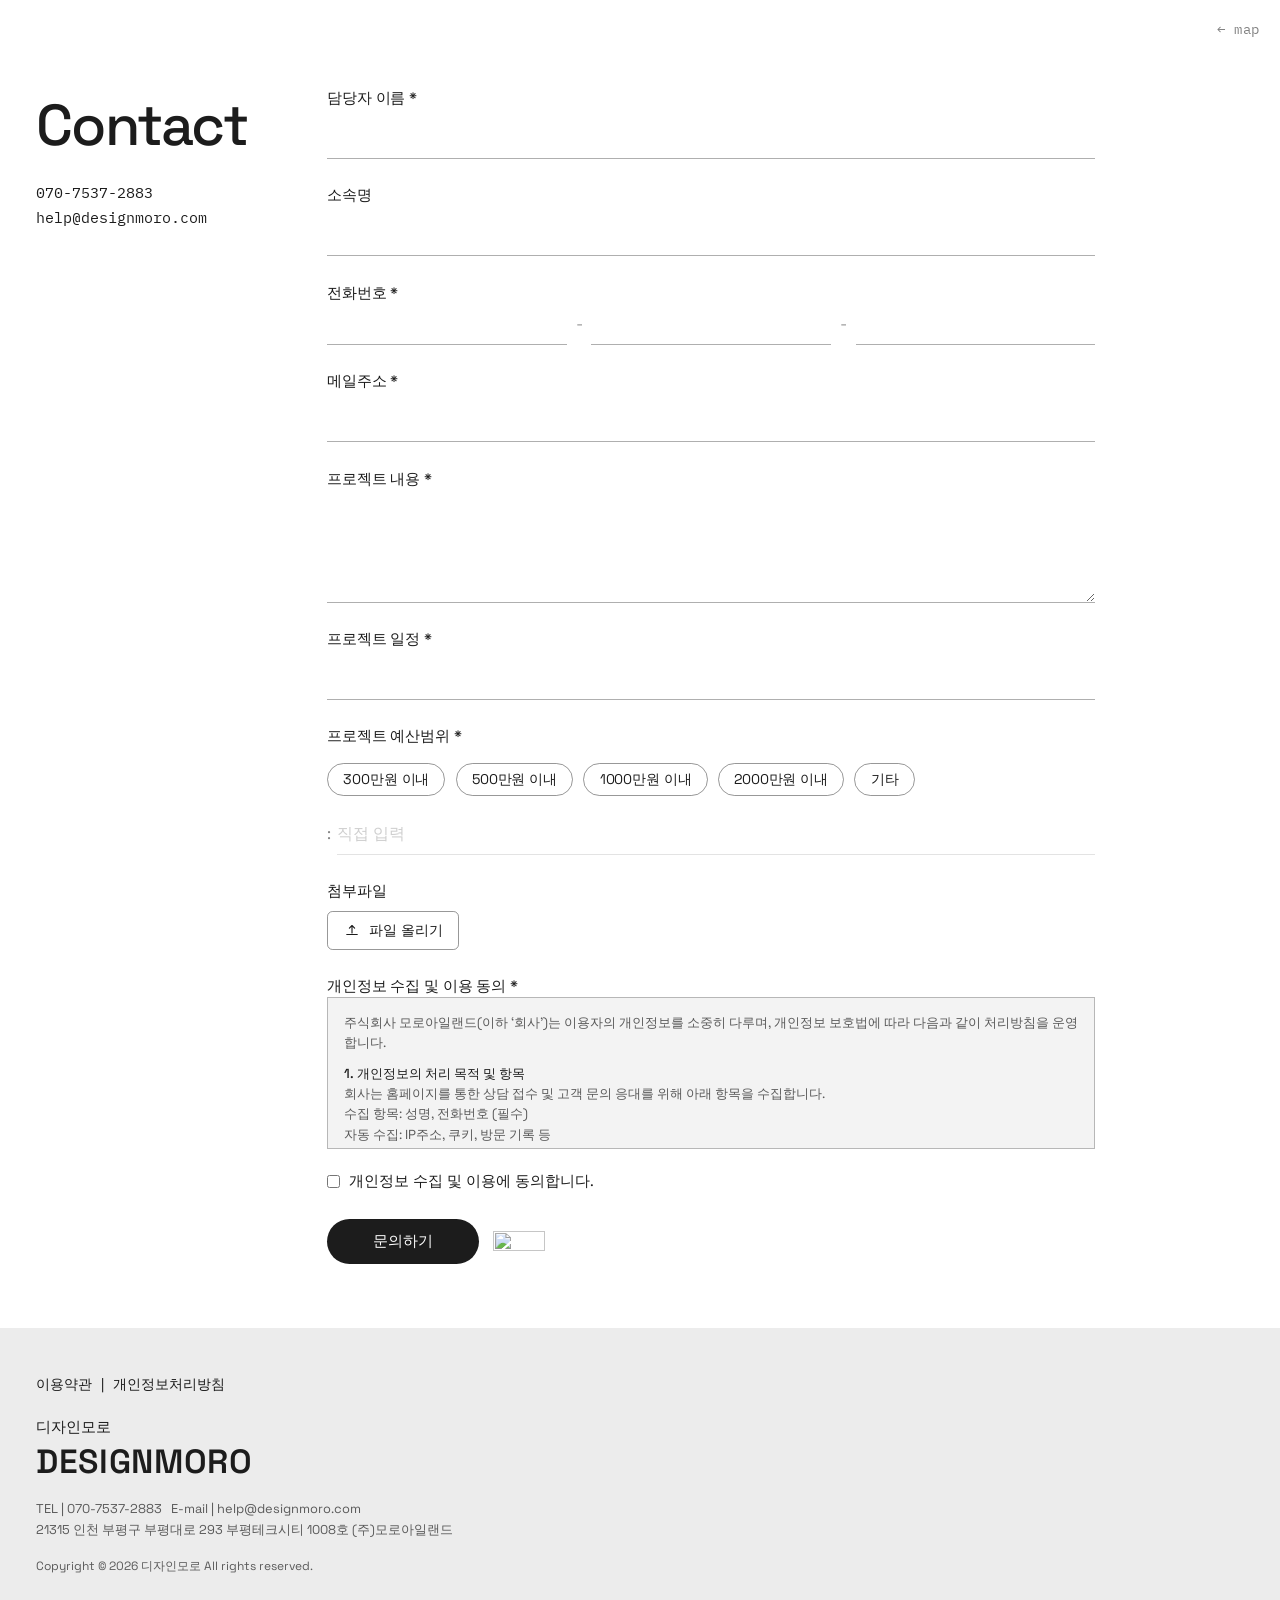
==== html/contact.html @ e8f6c5b4 "Publish the MORO island page from one address. Co-authored-by: Cursor <cursoragent@cursor.com>" ====
<!DOCTYPE html>
<html lang="ko">
  <head>
    <meta charset="UTF-8" />
    <meta name="viewport" content="width=device-width, initial-scale=1.0" />
    <title>Contact — MORO island</title>
    <meta name="description" content="Contact DESIGNMORO" />
    <link rel="preconnect" href="https://fonts.googleapis.com" />
    <link rel="preconnect" href="https://fonts.gstatic.com" crossorigin />
    <link
      href="https://fonts.googleapis.com/css2?family=IBM+Plex+Mono:wght@400;500&family=Space+Grotesk:wght@400;500;600&display=swap"
      rel="stylesheet"
    />
    <link rel="stylesheet" href="styles.css" />
  </head>
  <body class="subpage contact-page">
    <a href="index.html" class="contact-back">← map</a>

    <main class="contact">
      <header class="contact-head">
        <h1 class="contact-title">Contact</h1>
        <p class="contact-direct">
          <a href="tel:07075372883">070-7537-2883</a><br />
          <a href="mailto:help@designmoro.com">help@designmoro.com</a>
        </p>
      </header>

      <form class="contact-form" id="contact-form" novalidate>
        <label class="field">
          <span class="field-label">담당자 이름 <i aria-hidden="true">*</i></span>
          <input type="text" name="name" required autocomplete="name" />
        </label>

        <label class="field">
          <span class="field-label">소속명</span>
          <input type="text" name="org" autocomplete="organization" />
        </label>

        <fieldset class="field field-phone">
          <legend class="field-label">전화번호 <i aria-hidden="true">*</i></legend>
          <div class="phone-row">
            <input
              type="text"
              name="phone_front"
              inputmode="numeric"
              maxlength="4"
              required
              aria-label="전화번호 앞자리"
              autocomplete="tel-national"
            />
            <span class="phone-dash" aria-hidden="true">-</span>
            <input
              type="text"
              name="phone_mid"
              inputmode="numeric"
              maxlength="4"
              required
              aria-label="전화번호 중간자리"
            />
            <span class="phone-dash" aria-hidden="true">-</span>
            <input
              type="text"
              name="phone_end"
              inputmode="numeric"
              maxlength="4"
              required
              aria-label="전화번호 끝자리"
            />
          </div>
        </fieldset>

        <label class="field">
          <span class="field-label">메일주소 <i aria-hidden="true">*</i></span>
          <input type="email" name="email" required autocomplete="email" />
        </label>

        <label class="field field-area">
          <span class="field-label">프로젝트 내용 <i aria-hidden="true">*</i></span>
          <textarea name="project" rows="4" required></textarea>
        </label>

        <label class="field">
          <span class="field-label">프로젝트 일정 <i aria-hidden="true">*</i></span>
          <input type="text" name="schedule" required placeholder="" />
        </label>

        <fieldset class="field field-budget">
          <legend class="field-label">프로젝트 예산범위 <i aria-hidden="true">*</i></legend>
          <div class="budget-chips" role="radiogroup" aria-label="프로젝트 예산범위">
            <label class="chip">
              <input type="radio" name="budget" value="300" required />
              <span>300만원 이내</span>
            </label>
            <label class="chip">
              <input type="radio" name="budget" value="500" />
              <span>500만원 이내</span>
            </label>
            <label class="chip">
              <input type="radio" name="budget" value="1000" />
              <span>1000만원 이내</span>
            </label>
            <label class="chip">
              <input type="radio" name="budget" value="2000" />
              <span>2000만원 이내</span>
            </label>
            <label class="chip chip-other">
              <input type="radio" name="budget" value="other" />
              <span>기타</span>
            </label>
            <label class="budget-other">
              <span class="visually-hidden">기타 예산</span>
              <span class="budget-other-prefix" aria-hidden="true">:</span>
              <input
                type="text"
                name="budget_other"
                id="budget-other"
                placeholder="직접 입력"
                disabled
              />
            </label>
          </div>
        </fieldset>

        <div class="field field-file">
          <span class="field-label">첨부파일</span>
          <label class="file-btn">
            <input type="file" name="files" multiple />
            <svg
              class="file-icon"
              viewBox="0 0 24 24"
              width="18"
              height="18"
              aria-hidden="true"
            >
              <path
                d="M12 16V6M12 6l-3.5 3.5M12 6l3.5 3.5M5 18h14"
                fill="none"
                stroke="currentColor"
                stroke-width="1.5"
                stroke-linecap="round"
                stroke-linejoin="round"
              />
            </svg>
            <span>파일 올리기</span>
          </label>
          <p class="file-name" id="file-name" hidden></p>
        </div>

        <fieldset class="field field-consent">
          <legend class="field-label">
            개인정보 수집 및 이용 동의 <i aria-hidden="true">*</i>
          </legend>
          <div class="consent-box" tabindex="0">
            <p>
              주식회사 모로아일랜드(이하 ‘회사’)는 이용자의 개인정보를 소중히
              다루며, 개인정보 보호법에 따라 다음과 같이 처리방침을 운영합니다.
            </p>
            <p>
              <strong>1. 개인정보의 처리 목적 및 항목</strong><br />
              회사는 홈페이지를 통한 상담 접수 및 고객 문의 응대를 위해 아래
              항목을 수집합니다.<br />
              수집 항목: 성명, 전화번호 (필수)<br />
              자동 수집: IP주소, 쿠키, 방문 기록 등
            </p>
            <p>
              <strong>2. 보유 및 이용 기간</strong><br />
              원칙적으로 문의 접수일로부터 3년간 보관 후 지체 없이 파기합니다.
              단, 관계 법령에 따라 보존할 필요가 있는 경우 해당 기간까지
              보관합니다.
            </p>
            <p>
              <strong>3. 개인정보의 파기</strong><br />
              전자적 파일은 복구가 불가능한 방법으로 영구 삭제하며, 종이 문서는
              분쇄하거나 소각하여 파기합니다.
            </p>
            <p>
              <strong>4. 이용자의 권리</strong><br />
              이용자는 언제든지 본인의 개인정보 열람, 정정, 삭제, 처리 정지를
              요구할 수 있으며, 회사는 이에 대해 지체 없이 조치하겠습니다.
            </p>
            <p>
              <strong>5. 개인정보의 안전성 확보 조치</strong><br />
              회사는 내부관리계획 수립, 접근 권한 제한, 보안프로그램 설치 등
              데이터 보호를 위한 기술적·관리적 조치를 이행하고 있습니다.
            </p>
            <p>
              <strong>6. 개인정보 보호책임자</strong><br />
              개인정보와 관련한 문의사항은 아래 부서로 연락해주시기 바랍니다.<br />
              *책임자/담당자: 이희성/장현별 (담당자)<br />
              *연락처: 070-7537-2883 / moroisland@naver.com
            </p>
            <p>
              <strong>7. 권익침해 구제방법</strong><br />
              기타 침해 신고나 상담이 필요하신 경우
              개인정보침해신고센터(국번없이 118) 또는 개인정보
              분쟁조정위원회(1833-6972)로 문의하실 수 있습니다.
            </p>
            <p>시행일자: 2026년 5월 12일</p>
          </div>
          <label class="consent-check">
            <input type="checkbox" name="consent" required />
            <span>개인정보 수집 및 이용에 동의합니다.</span>
          </label>
        </fieldset>

        <div class="contact-submit">
          <button type="submit" class="submit-btn">문의하기</button>
          <img
            class="submit-boat"
            src="https://cdn.imweb.me/thumbnail/20261005/938372790ea72.png"
            alt=""
            width="102"
            height="43"
            draggable="false"
          />
        </div>
      </form>
    </main>

    <footer class="contact-footer">
      <div class="contact-footer-inner">
        <nav class="footer-links" aria-label="정책">
          <a href="#">이용약관</a>
          <span aria-hidden="true">|</span>
          <a href="#">개인정보처리방침</a>
        </nav>
        <p class="footer-brand-ko">디자인모로</p>
        <p class="footer-brand">DESIGNMORO</p>
        <p class="footer-meta">
          TEL | 070-7537-2883 &nbsp; E-mail | help@designmoro.com
        </p>
        <p class="footer-meta">
          21315 인천 부평구 부평대로 293 부평테크시티 1008호 (주)모로아일랜드
        </p>
        <p class="footer-copy">Copyright © 2026 디자인모로 All rights reserved.</p>
      </div>
    </footer>

    <script>
      (() => {
        const form = document.getElementById("contact-form");
        if (!form) return;

        const otherInput = document.getElementById("budget-other");
        const fileName = document.getElementById("file-name");

        form.querySelectorAll('input[name="budget"]').forEach((radio) => {
          radio.addEventListener("change", () => {
            const isOther = radio.value === "other" && radio.checked;
            otherInput.disabled = !isOther;
            if (!isOther) otherInput.value = "";
            else otherInput.focus();
          });
        });

        const fileInput = form.querySelector('input[type="file"]');
        fileInput?.addEventListener("change", () => {
          const files = [...(fileInput.files || [])];
          if (!files.length) {
            fileName.hidden = true;
            fileName.textContent = "";
            return;
          }
          fileName.hidden = false;
          fileName.textContent = files.map((f) => f.name).join(", ");
        });

        const launchBoat = () => {
          const boat = form.querySelector(".submit-boat");
          if (!boat) return;
          boat.classList.remove("is-launching");
          boat.style.opacity = "";
          void boat.offsetWidth;
          boat.classList.add("is-launching");
          boat.addEventListener(
            "animationend",
            () => {
              boat.style.opacity = "0";
            },
            { once: true }
          );
        };

        form.addEventListener("submit", (e) => {
          e.preventDefault();
          if (!form.reportValidity()) return;
          launchBoat();
        });
      })();
    </script>
  </body>
</html>
---- html/styles.css ----
:root {
  --bg: #e2e2e2;
  --ink: #1c1c1c;
  --ink-muted: #5a5a5a;
  --grid: rgba(28, 28, 28, 0.18);
  --route: #3a6fbf;
  --font-ui: "Space Grotesk", sans-serif;
  --font-mono: "IBM Plex Mono", monospace;
}

* {
  box-sizing: border-box;
  padding: 0;
  margin: 0;
}

html,
body {
  height: 100%;
  max-width: 100vw;
}

body:not(.subpage) {
  overflow: hidden;
}

/* Imweb site chrome. The black preview bar is separate and only shows while editing. */
#doz_header_wrap,
#doz_footer_wrap,
#doz_footer,
#site_footer {
  display: none !important;
}

body {
  color: var(--ink);
  background: var(--bg);
  font-family: var(--font-ui);
  -webkit-font-smoothing: antialiased;
  -moz-osx-font-smoothing: grayscale;
}

a {
  color: inherit;
  text-decoration: none;
}

button {
  font: inherit;
  color: inherit;
  background: none;
  border: none;
  cursor: pointer;
}

/* —— Intro loader: empty sea, compass + boat that only rocks —— */
.loader {
  position: fixed;
  inset: 0;
  z-index: 100;
  background: var(--bg);
  color: var(--ink);
  overflow: hidden;
  transition:
    opacity 0.7s cubic-bezier(0.22, 1, 0.36, 1),
    visibility 0.7s linear;
  animation: moro-loader-exit 0.8s ease 6.2s forwards;
}

.loader.is-done {
  animation: none;
  opacity: 0;
  visibility: hidden;
  pointer-events: none;
}

@keyframes moro-loader-exit {
  to {
    opacity: 0;
    visibility: hidden;
    pointer-events: none;
  }
}

.loader-sea {
  position: absolute;
  inset: 0;
  pointer-events: none;
}

.loader-boat {
  position: absolute;
  top: 54%;
  left: 50%;
  width: 48px;
  margin: -108px 0 0 -24px; /* above the larger compass */
  opacity: 0;
  transform-origin: 50% 60%;
  transition: opacity 0.5s ease;
}

.loader-boat.is-on {
  opacity: 1;
  animation: loader-boat-sway 4.2s ease-in-out infinite;
}

.loader-boat img {
  display: block;
  width: 100%;
  height: auto;
}

@keyframes loader-boat-sway {
  0%,
  100% {
    transform: translate(0, 0) rotate(-7deg);
  }
  35% {
    transform: translate(4px, 2px) rotate(5deg);
  }
  65% {
    transform: translate(-3px, 1px) rotate(-4deg);
  }
}

.loader-compass {
  position: absolute;
  top: 54%;
  left: 50%;
  width: 120px;
  height: 120px;
  margin: -60px 0 0 -60px;
  overflow: visible;
  pointer-events: none;
  z-index: 2;
}

.compass-ring {
  fill: none;
  stroke: var(--ink);
  stroke-width: 1.2;
}

.compass-ring.soft {
  stroke: rgba(28, 28, 28, 0.22);
  stroke-width: 0.8;
}

.compass-ticks {
  color: var(--ink);
}

.compass-ticks .minor {
  stroke: rgba(28, 28, 28, 0.35);
  stroke-width: 0.7;
}

.compass-n {
  fill: var(--ink);
  font-family: var(--font-mono);
  font-size: 8px;
  font-weight: 500;
}

.compass-cardinal {
  fill: rgba(28, 28, 28, 0.4);
  font-family: var(--font-mono);
  font-size: 6px;
  font-weight: 500;
}

.compass-needle {
  transform-origin: 32px 32px;
}

.compass-needle polygon {
  fill: var(--ink);
}

.compass-needle .tail {
  fill: rgba(28, 28, 28, 0.28);
}

.compass-hub {
  fill: var(--bg);
  stroke: var(--ink);
  stroke-width: 1.2;
}

.loader-line {
  position: absolute;
  top: calc(54% + 78px);
  left: 50%;
  transform: translateX(-50%);
  margin: 0;
  font-family: var(--font-mono);
  font-size: clamp(0.85rem, 1.5vw, 1rem);
  font-weight: 500;
  letter-spacing: 0.06em;
  color: var(--ink-muted);
  white-space: nowrap;
  z-index: 2;
}

.loader-progress {
  position: absolute;
  width: 1px;
  height: 1px;
  overflow: hidden;
  clip: rect(0 0 0 0);
}

@media (prefers-reduced-motion: reduce) {
  .loader-boat.is-on {
    animation: none;
  }
}

/* —— Map scene —— */
.scene {
  position: fixed;
  left: 0;
  right: 0;
  bottom: 0;
  top: var(--moro-top, 0px);
  width: auto;
  height: auto;
  min-width: 0;
  min-height: 0;
  z-index: 30;
  overflow: hidden;
  background: var(--bg);
  opacity: 0.55;
  filter: blur(14px);
  transform: scale(1.02);
  transition:
    filter 1s cubic-bezier(0.22, 1, 0.36, 1),
    opacity 1s cubic-bezier(0.22, 1, 0.36, 1),
    transform 1s cubic-bezier(0.22, 1, 0.36, 1);
  animation: moro-scene-enter 1s cubic-bezier(0.22, 1, 0.36, 1) 6.2s forwards;
}

@keyframes moro-scene-enter {
  to {
    opacity: 1;
    filter: none;
    transform: none;
  }
}

.scene.ready,
.scene.skip {
  animation: none;
  opacity: 1;
  /* blur(0) still softens vectors — drop the filter entirely */
  filter: none;
  transform: none;
}

.scene.skip {
  transition: none;
}

.layer {
  position: absolute;
  inset: 0;
  pointer-events: none;
}

.layer :is(a, button) {
  pointer-events: auto;
}

.routes {
  z-index: 0;
}

.island {
  z-index: 1;
}

.map {
  z-index: 1;
}

.grid {
  z-index: 2;
}

.sats {
  z-index: 4;
}

.chrome {
  z-index: 6;
  pointer-events: none;
}

.top-left {
  position: absolute;
  top: clamp(1.1rem, 3vh, 2rem);
  left: clamp(1.1rem, 3vw, 2rem);
}

.top-right {
  position: absolute;
  top: clamp(1.1rem, 3vh, 2rem);
  right: clamp(1.1rem, 3vw, 2rem);
}

/* —— Chart grid —— */
.chart-svg {
  position: absolute;
  inset: 0;
  width: 100%;
  height: 100%;
  z-index: 0;
  pointer-events: none;
}

.axis,
.diag,
.circle,
.circle-soft {
  fill: none;
  stroke: var(--grid);
  stroke-width: 0.9;
}

.axis {
  stroke: rgba(28, 28, 28, 0.28);
  stroke-width: 0.7;
}

.diag {
  stroke: rgba(28, 28, 28, 0.22);
  stroke-width: 0.7;
  stroke-dasharray: 1.2 2;
  stroke-linecap: round;
  opacity: 0.9;
}

.circle {
  stroke-width: 0.7;
}

.circle-soft {
  stroke-width: 0.5;
  opacity: 0.55;
}

/* —— ONE map stage (fixed 16:10). Everything inside scales together. —— */
.map-stage {
  /* Fit INSIDE the scene box (contain) so the whole map stays centered */
  --stage-w: min(100%, calc(100% * 16 / 10));
  --stage-h: calc(var(--stage-w) * 10 / 16);
  position: absolute;
  left: 50%;
  top: 50%;
  transform: translate(-50%, -50%);
  width: var(--stage-w);
  height: var(--stage-h);
  pointer-events: none;
  overflow: visible;
  container-type: inline-size;
}

/* Routes share stage scale; overflow so side lanes paint into letterbox */
.routes-svg {
  position: absolute;
  inset: 0;
  width: 100%;
  height: 100%;
  z-index: 0;
  display: block;
  pointer-events: none;
  overflow: visible;
}

.routes-group {
  fill: none;
}

.route {
  fill: none;
  stroke: var(--route);
  stroke-width: 1.45;
  stroke-dasharray: 4 7;
  stroke-linecap: round;
  opacity: 0.9;
  animation: flow 12s linear infinite;
}

@keyframes flow {
  to {
    stroke-dashoffset: -132;
  }
}

/* MORO — fixed % of stage, optically centered (nudged up) */
.moro-block {
  position: absolute;
  left: 50%;
  top: 44%;
  transform: translate(-50%, -50%);
  width: 54%;
  aspect-ratio: 1200 / 784;
  z-index: 2;
}

.island-img {
  position: absolute;
  inset: 0;
  width: 100%;
  height: 100%;
  display: block;
  user-select: none;
  object-fit: fill;
}

.island-markers {
  position: absolute;
  inset: 0;
  width: 100%;
  height: 100%;
  z-index: 2;
  pointer-events: none;
  overflow: visible;
  display: block;
}

.marker {
  pointer-events: auto;
  cursor: pointer;
}

.marker-scale {
  transition: transform 0.2s ease;
  transform-box: fill-box;
  transform-origin: center;
}

.marker:hover .marker-scale,
.marker:focus-visible .marker-scale {
  transform: scale(1.18);
}

.marker:focus-visible {
  outline: none;
}

.marker:focus-visible .marker-hit {
  stroke: var(--ink);
  stroke-width: 2;
}

.marker-hit {
  fill: transparent;
}

.marker-symbol {
  fill: var(--ink);
  font-size: 32px;
  font-family: var(--font-mono);
  font-weight: 500;
  paint-order: stroke fill;
  stroke: #ffffff;
  stroke-width: 6px;
  stroke-linejoin: round;
  pointer-events: none;
}

/* contact / about — fixed % of same stage */
.sat {
  position: absolute;
  display: flex;
  flex-direction: column;
  align-items: center;
  gap: 0.4rem;
  z-index: 3;
  pointer-events: auto;
  overflow: visible;
}

.sat.contact {
  left: 6%;
  bottom: 16%;
}

.sat.about {
  right: 6%;
  bottom: 16%;
}

.sat-island {
  width: 9.5cqi;
  height: auto;
  display: block;
  user-select: none;
  overflow: visible;
  object-fit: contain;
  flex-shrink: 0;
}

.sat.contact .sat-island {
  width: 15cqi;
  aspect-ratio: 232.4 / 255.1;
  object-fit: contain;
}

.sat.about .sat-island {
  width: 11.5cqi;
}

.sat-label {
  font-family: var(--font-mono);
  font-size: clamp(0.78rem, 1.9cqi, 1.05rem);
  font-weight: 500;
  letter-spacing: 0.08em;
  color: var(--ink);
  /* Halo so labels stay clear over routes / chart lines */
  text-shadow:
    0 0 0.35em var(--bg),
    0 0 0.35em var(--bg),
    0 0 0.55em var(--bg);
}

.sat.about .sat-label {
  order: -1;
}

/* —— Legend —— */
.legend {
  display: flex;
  flex-direction: column;
  gap: 0.85rem;
  user-select: none;
}

.legend-title {
  font-family: var(--font-mono);
  font-size: clamp(1.75rem, 3.8vw, 3rem);
  font-weight: 500;
  letter-spacing: 0.02em;
  line-height: 1.15;
  color: var(--ink);
}

.legend-list {
  list-style: none;
  display: flex;
  flex-direction: column;
  gap: 0.4rem;
  padding: 0.85rem 1.05rem 0.95rem;
  background: #ffffff;
  border: 1.5px solid var(--ink);
  width: fit-content;
}

.legend-item {
  display: flex;
  align-items: center;
  gap: 0.7rem;
  font-family: var(--font-mono);
  font-size: clamp(0.85rem, 1.25vw, 1rem);
  letter-spacing: 0.02em;
  color: var(--ink);
}

.symbol {
  width: 1.15rem;
  text-align: center;
  font-size: 0.95rem;
  line-height: 1;
}

/* —— Clock —— */
.clock {
  display: flex;
  flex-direction: column;
  align-items: flex-end;
  gap: 0.2rem;
  font-family: var(--font-mono);
  font-size: clamp(1.75rem, 3.8vw, 3rem);
  font-weight: 100;
  letter-spacing: 0.04em;
  line-height: 1.25;
  color: var(--ink);
  user-select: none;
}

/* —— Visitor fix (you are here = MORO) —— */
.bottom-center {
  position: absolute;
  left: 50%;
  bottom: clamp(1.1rem, 3vh, 2rem);
  transform: translateX(-50%);
  text-align: center;
  pointer-events: none;
}

.fix-fix {
  margin: 0;
  display: flex;
  flex-direction: column;
  align-items: center;
  gap: 0.25rem;
  font-family: var(--font-mono);
  color: var(--ink);
  user-select: none;
}

.fix-name {
  font-size: clamp(0.85rem, 1.4vw, 1.05rem);
  font-weight: 500;
  letter-spacing: 0.04em;
  max-width: min(90vw, 36rem);
  line-height: 1.35;
}

.fix-coords {
  font-size: clamp(1rem, 1.8vw, 1.35rem);
  font-weight: 400;
  letter-spacing: 0.06em;
  color: var(--ink-muted);
}

/* —— Cursor boat —— */
.boat {
  position: fixed;
  top: 0;
  left: 0;
  z-index: 40;
  width: 28px;
  height: auto;
  margin: -6px 0 0 -14px;
  pointer-events: none;
  opacity: 0;
  transition: opacity 0.35s ease;
  will-change: transform;
}

.boat.is-on {
  opacity: 0.95;
}

.boat img {
  display: block;
  width: 100%;
  height: auto;
  user-select: none;
}

@media (pointer: coarse) {
  .boat {
    display: none;
  }
}

@media (prefers-reduced-motion: reduce) {
  .boat {
    display: none;
  }
}

/* —— About / Contact —— */
.page {
  min-height: 100dvh;
  display: flex;
  flex-direction: column;
  justify-content: center;
  padding: clamp(1.5rem, 5vw, 3rem);
  background: var(--bg);
  color: var(--ink);
}

.kicker {
  font-family: var(--font-mono);
  font-size: 0.9rem;
  letter-spacing: 0.08em;
  margin-bottom: 0.75rem;
}

.page-title {
  font-family: var(--font-ui);
  font-size: clamp(2rem, 6vw, 3.5rem);
  font-weight: 500;
  letter-spacing: -0.02em;
  margin-bottom: 1rem;
}

.copy {
  max-width: 28rem;
  font-family: var(--font-mono);
  font-size: 0.95rem;
  line-height: 1.6;
  color: var(--ink-muted);
  margin-bottom: 2rem;
}

.back {
  font-family: var(--font-mono);
  font-size: 0.9rem;
  letter-spacing: 0.04em;
  border-bottom: 1px solid var(--ink);
  width: fit-content;
  padding-bottom: 0.15rem;
  transition: opacity 0.2s ease;
}

.back:hover {
  opacity: 0.55;
}

/* —— Contact form page —— */
.contact-page {
  --contact-pad-x: clamp(1.25rem, 3vw, 2.25rem);
  background: #fff;
  color: var(--ink);
  min-height: 100dvh;
}

.contact-back {
  position: fixed;
  top: 1.25rem;
  right: 1.25rem;
  z-index: 10;
  font-family: var(--font-mono);
  font-size: 0.85rem;
  letter-spacing: 0.04em;
  opacity: 0.55;
  transition: opacity 0.2s ease;
}

.contact-back:hover {
  opacity: 1;
}

.contact-page .contact {
  width: min(1280px, 100%);
  margin: 0 auto;
  padding: clamp(3.5rem, 8vw, 5.5rem) var(--contact-pad-x) 4rem;
  display: grid;
  grid-template-columns: minmax(11rem, 15rem) minmax(0, 1fr);
  column-gap: clamp(2rem, 4vw, 4rem);
  row-gap: 2.5rem;
  align-items: start;
  box-sizing: border-box;
}

.contact-head {
  position: sticky;
  top: 2rem;
}

.contact-title {
  font-family: var(--font-ui);
  font-size: clamp(2.6rem, 7vw, 3.6rem);
  font-weight: 500;
  letter-spacing: -0.03em;
  margin-bottom: 1.1rem;
}

.contact-direct {
  font-family: var(--font-mono);
  font-size: 0.95rem;
  line-height: 1.7;
  margin-bottom: 0;
}

.contact-direct a:hover {
  opacity: 0.55;
}

.contact-form {
  display: flex;
  flex-direction: column;
  gap: 1.65rem;
  width: 100%;
  max-width: 48rem;
}

.field {
  display: flex;
  flex-direction: column;
  gap: 0.55rem;
  border: 0;
  min-width: 0;
}

.field-label {
  font-family: var(--font-ui);
  font-size: 0.95rem;
  font-weight: 500;
  letter-spacing: -0.01em;
}

.field-label i {
  font-style: normal;
  color: var(--ink);
}

.contact-form input[type="text"],
.contact-form input[type="email"],
.contact-form textarea {
  width: 100%;
  border: 0;
  border-bottom: 1px solid rgba(28, 28, 28, 0.35);
  border-radius: 0;
  background: transparent;
  padding: 0.55rem 0 0.65rem;
  font: inherit;
  font-family: var(--font-ui);
  font-size: 1rem;
  color: var(--ink);
  outline: none;
  resize: vertical;
}

.contact-form input:focus,
.contact-form textarea:focus {
  border-bottom-color: var(--ink);
}

.phone-row {
  display: flex;
  align-items: baseline;
  gap: 0.55rem;
}

.phone-dash {
  opacity: 0.45;
  padding-bottom: 0.65rem;
}

.phone-row input {
  width: 4.75rem;
  text-align: center;
}

.field-budget {
  gap: 0;
}

.field-budget > legend {
  padding: 0;
  margin-bottom: 0.95rem;
}

.budget-chips {
  display: flex;
  flex-wrap: wrap;
  align-items: center;
  gap: 0.95rem 0.65rem;
}

.chip {
  cursor: pointer;
}

.chip input {
  position: absolute;
  opacity: 0;
  pointer-events: none;
}

.chip span {
  display: inline-flex;
  align-items: center;
  justify-content: center;
  min-height: 2.1rem;
  padding: 0.35rem 0.95rem;
  border: 1px solid rgba(28, 28, 28, 0.45);
  border-radius: 999px;
  font-size: 0.88rem;
  letter-spacing: -0.01em;
  transition:
    background 0.15s ease,
    color 0.15s ease,
    border-color 0.15s ease;
}

.chip input:focus-visible + span {
  outline: 2px solid var(--ink);
  outline-offset: 2px;
}

.chip input:checked + span {
  background: var(--ink);
  border-color: var(--ink);
  color: #fff;
}

.budget-other {
  display: inline-flex;
  align-items: baseline;
  gap: 0.35rem;
  flex: 1 1 100%;
  min-width: 8rem;
  margin-top: 0.15rem;
}

.budget-other-prefix {
  opacity: 0.55;
}

.budget-other input {
  width: 7.5rem;
  border-bottom-style: solid;
}

.budget-other input:disabled {
  opacity: 0.35;
}

.file-btn {
  display: inline-flex;
  align-items: center;
  gap: 0.45rem;
  width: fit-content;
  padding: 0.55rem 0.95rem;
  border: 1px solid rgba(28, 28, 28, 0.45);
  border-radius: 0.35rem;
  cursor: pointer;
  font-size: 0.9rem;
  transition: background 0.15s ease;
}

.file-btn:hover {
  background: rgba(28, 28, 28, 0.04);
}

.file-btn input {
  position: absolute;
  width: 1px;
  height: 1px;
  opacity: 0;
  overflow: hidden;
}

.file-name {
  margin-top: 0.45rem;
  font-family: var(--font-mono);
  font-size: 0.8rem;
  color: var(--ink-muted);
}

.consent-box {
  max-height: 9.5rem;
  overflow: auto;
  padding: 0.9rem 1rem;
  border: 1px solid rgba(28, 28, 28, 0.28);
  background: #f3f3f3;
  font-size: 0.82rem;
  line-height: 1.55;
  color: var(--ink-muted);
}

.consent-box strong {
  color: var(--ink);
  font-weight: 500;
}

.consent-box p + p {
  margin-top: 0.65rem;
}

.consent-check {
  display: flex;
  align-items: flex-start;
  gap: 0.55rem;
  margin-top: 0.85rem;
  font-size: 0.92rem;
  cursor: pointer;
}

.consent-check input {
  margin-top: 0.2rem;
  accent-color: var(--ink);
}

.contact-submit {
  display: flex;
  align-items: center;
  gap: 0.85rem;
  margin-top: 0.15rem;
}

.submit-btn {
  min-width: 9.5rem;
  padding: 0.75rem 1.6rem;
  border-radius: 999px;
  background: var(--ink);
  color: #fff;
  font-family: var(--font-ui);
  font-size: 0.95rem;
  font-weight: 500;
  letter-spacing: 0.02em;
  cursor: pointer;
  transition: opacity 0.2s ease;
}

.submit-btn:hover {
  opacity: 0.82;
}

.submit-btn:active {
  opacity: 0.7;
}

.submit-boat {
  width: 52px;
  height: auto;
  opacity: 0.9;
  transform: translateX(0);
  transform-origin: center center;
  will-change: transform, opacity;
  pointer-events: none;
}

.submit-boat.is-launching {
  animation:
    boat-whoosh-x 0.85s linear forwards,
    boat-whoosh-fade 0.85s linear forwards;
}

@keyframes boat-whoosh-x {
  from {
    transform: translateX(0);
  }
  to {
    transform: translateX(140px);
  }
}

@keyframes boat-whoosh-fade {
  0%,
  55% {
    opacity: 0.9;
  }
  100% {
    opacity: 0;
  }
}

.contact-footer {
  background: #ececec;
  padding: clamp(2rem, 5vw, 3rem) 0 2.4rem;
  text-align: left;
}

.contact-footer-inner {
  width: min(1280px, 100%);
  margin: 0 auto;
  padding: 0 var(--contact-pad-x);
  box-sizing: border-box;
}

.footer-links {
  display: flex;
  justify-content: flex-start;
  gap: 0.55rem;
  margin-bottom: 1.4rem;
  font-size: 0.85rem;
}

.footer-links a:hover {
  opacity: 0.55;
}

.footer-brand-ko {
  font-size: 0.95rem;
  margin-bottom: 0.15rem;
}

.footer-brand {
  font-family: var(--font-ui);
  font-size: clamp(1.6rem, 4vw, 2.1rem);
  font-weight: 600;
  letter-spacing: 0.02em;
  margin-bottom: 1rem;
}

.footer-meta {
  font-size: 0.8rem;
  line-height: 1.6;
  color: var(--ink-muted);
}

.footer-copy {
  margin-top: 1.1rem;
  font-size: 0.75rem;
  color: var(--ink-muted);
}

.visually-hidden {
  position: absolute;
  width: 1px;
  height: 1px;
  padding: 0;
  margin: -1px;
  overflow: hidden;
  clip: rect(0, 0, 0, 0);
  white-space: nowrap;
  border: 0;
}

@media (max-width: 900px) {
  .contact-page .contact {
    grid-template-columns: 1fr;
    column-gap: 0;
  }

  .contact-head {
    position: static;
  }

  .contact-direct {
    margin-bottom: 0.5rem;
  }
}

@media (max-width: 640px) {
  .phone-row input {
    width: 4.5rem;
  }

  .contact-submit {
    flex-wrap: wrap;
  }

  .top-left {
    max-width: 48vw;
  }
}

@media (prefers-reduced-motion: reduce) {
  .route {
    animation: none;
  }

  .submit-boat.is-launching {
    animation: none;
    opacity: 0;
  }

  .loader {
    animation: none;
    transition: none;
    opacity: 0;
    visibility: hidden;
    pointer-events: none;
  }

  .scene {
    transition: none;
    filter: none;
    transform: none;
    opacity: 1;
  }
}
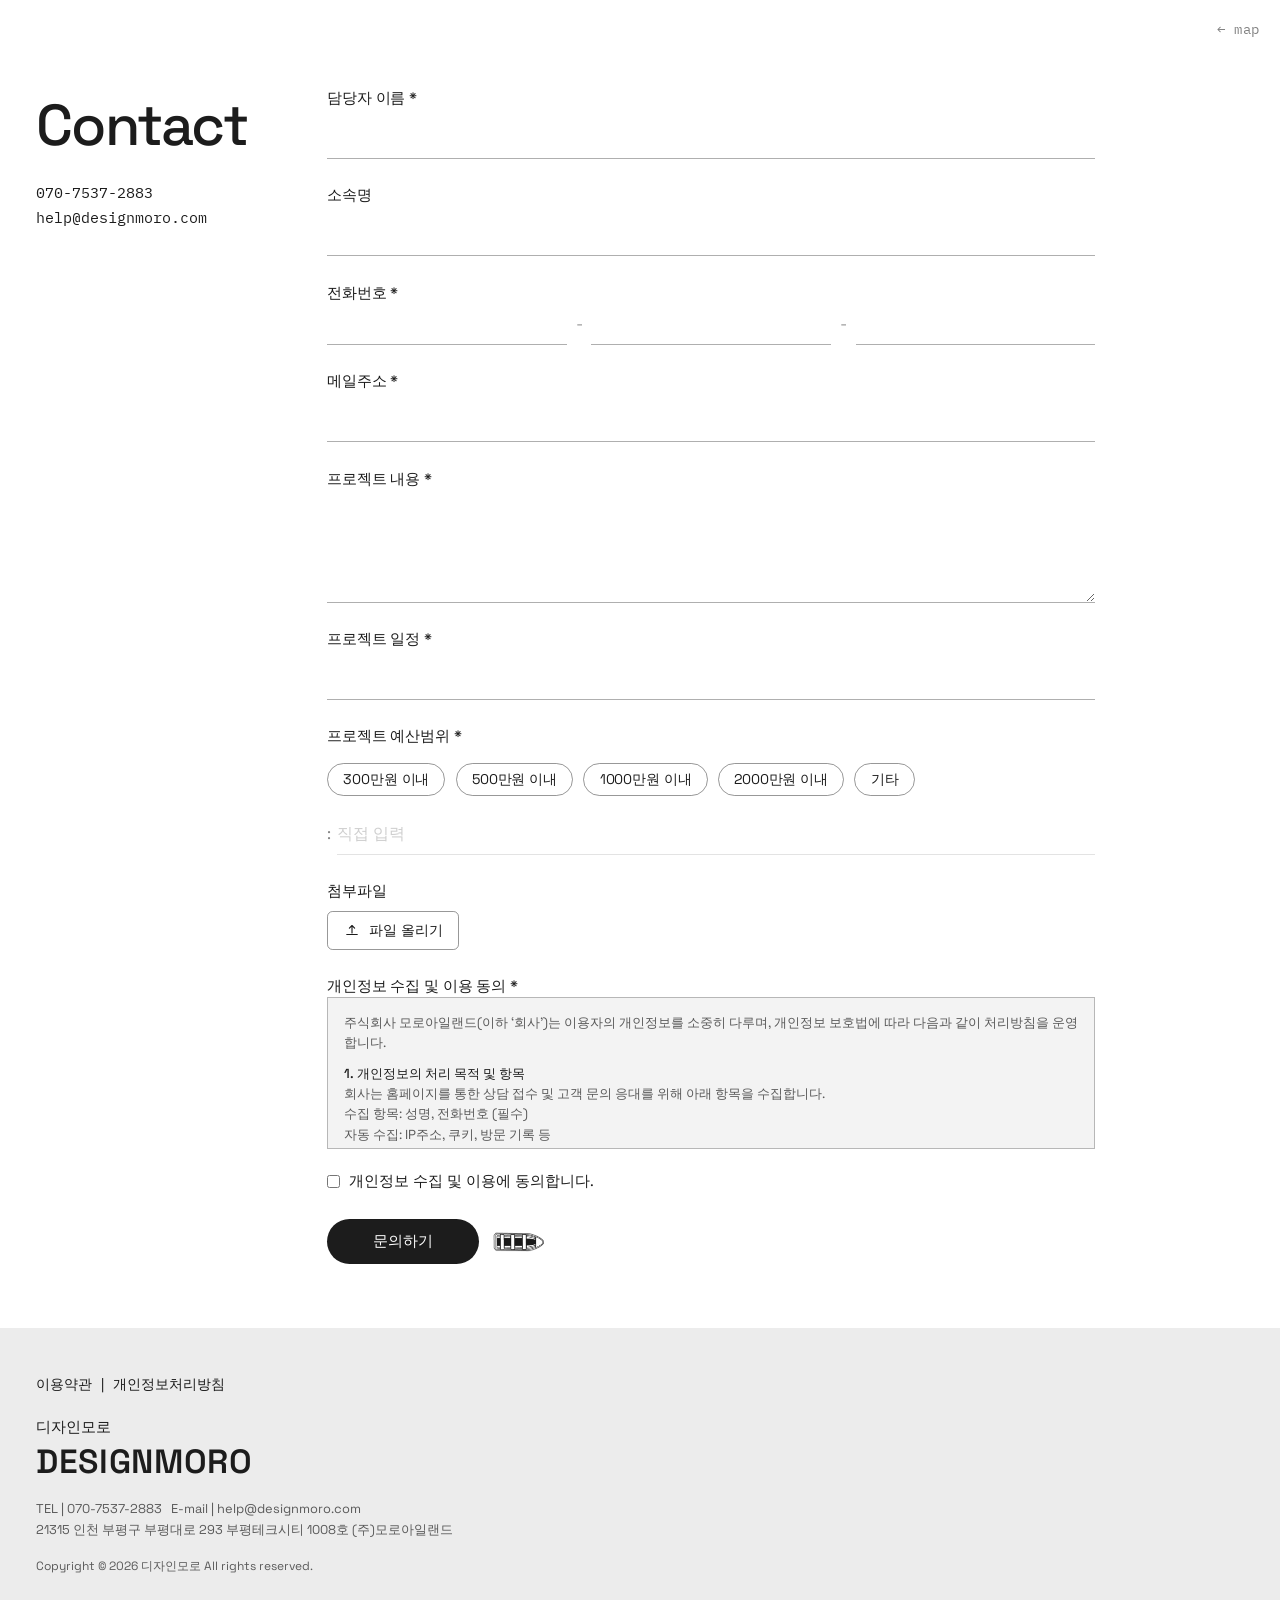
==== commit 23d5a63a: "Use the island SVGs from the site itself. Co-authored-by: Cursor <cursoragent@cursor.com>" ====
--- a/html/contact.html
+++ b/html/contact.html
@@ -207,7 +207,7 @@
           <button type="submit" class="submit-btn">문의하기</button>
           <img
             class="submit-boat"
-            src="https://cdn.imweb.me/thumbnail/20261005/938372790ea72.png"
+            src="assets/boat.png"
             alt=""
             width="102"
             height="43"
